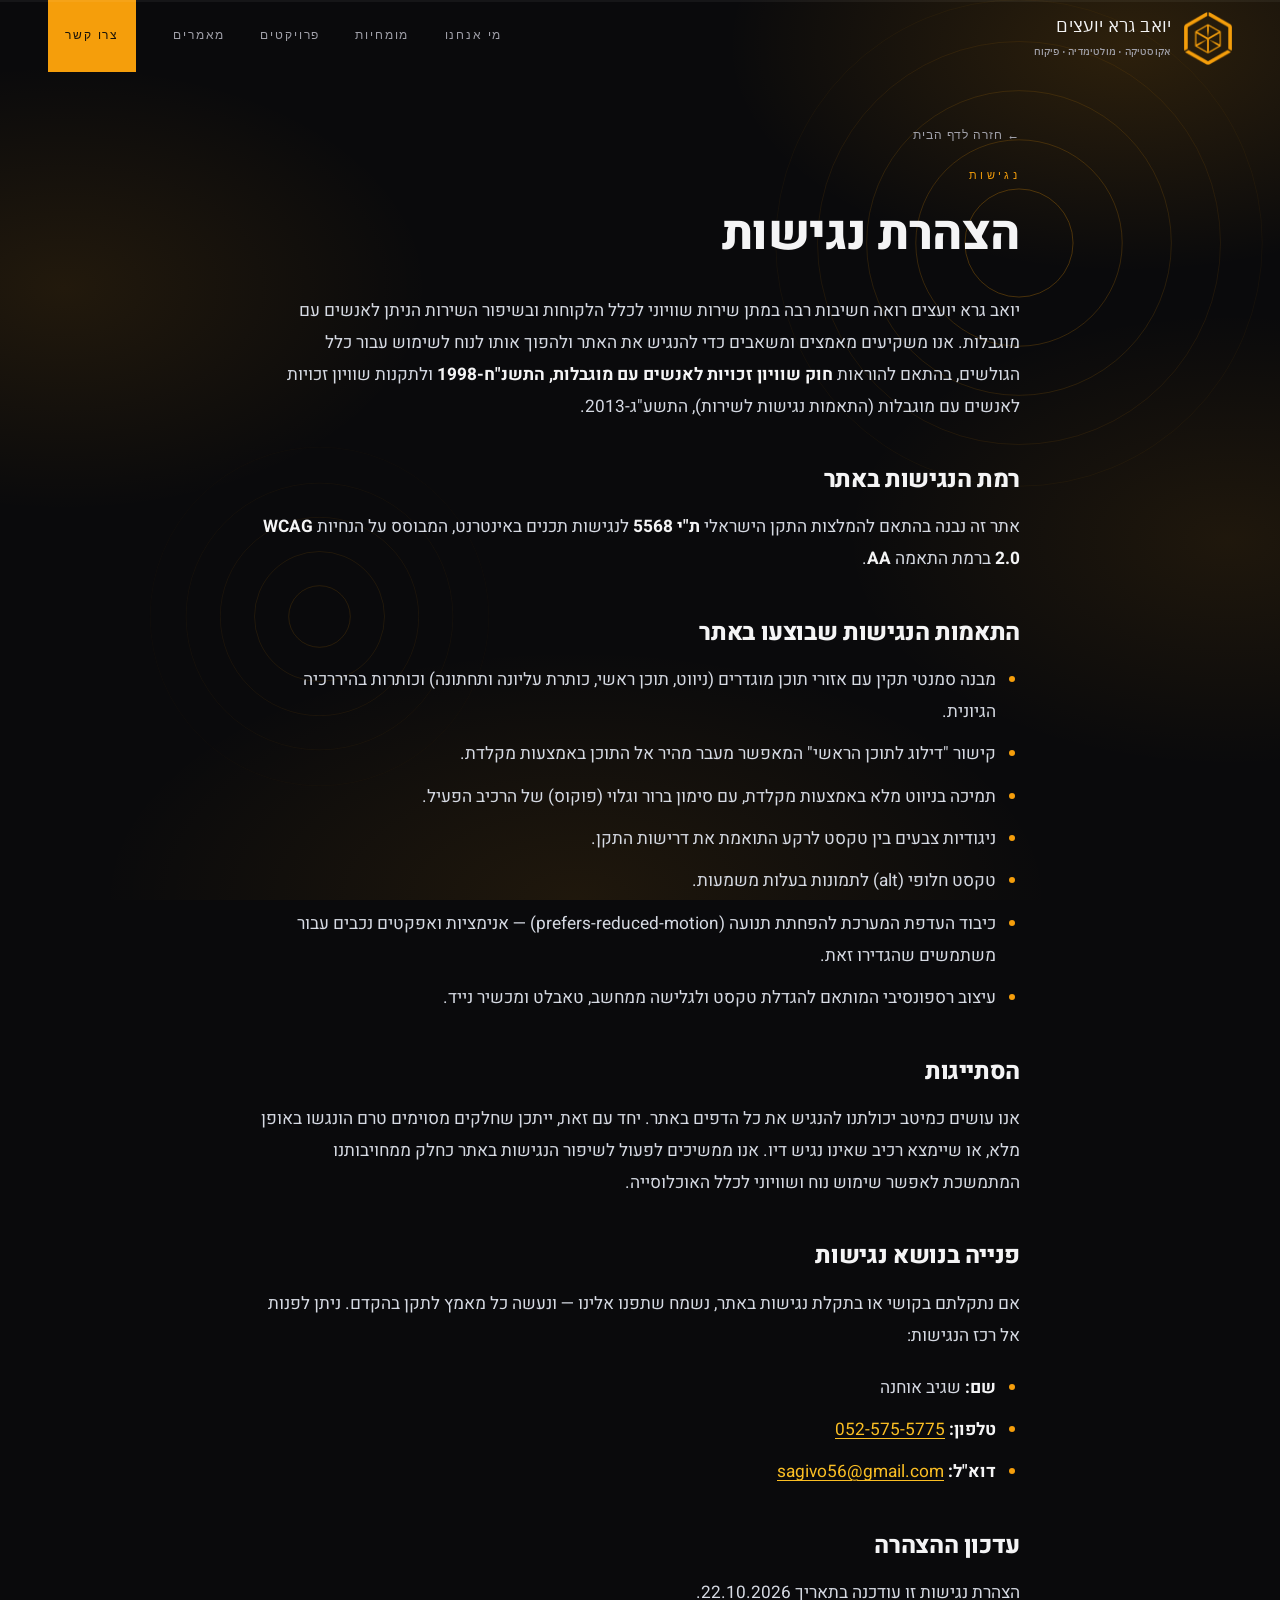
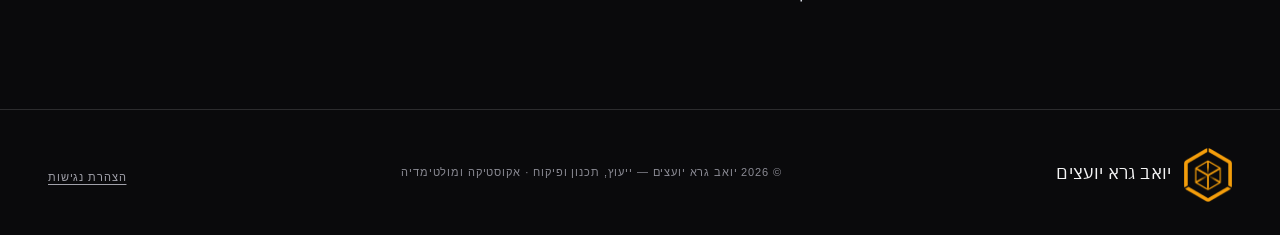
==== accessibility/index.html @ 42e179ba "Preview: accessibility statement page + brand site title Co-Authored-By: Claude Opus 4.8 <noreply@an" ====
<!doctype html>
<html lang="en-US" dir="rtl">
<head>
<meta name="robots" content="noindex,nofollow">
<meta charset="UTF-8">
<meta name="viewport" content="width=device-width, initial-scale=1">
<title>הצהרת נגישות &#8211; יואב גרא יועצים</title>
<meta name='robots' content='max-image-preview:large' />
<link rel='dns-prefetch' href='//fonts.googleapis.com' />
<link rel="alternate" title="oEmbed (JSON)" type="application/json+oembed" href="../wp-json/oembed/1.0/embed/index.html" />
<link rel="alternate" title="oEmbed (XML)" type="text/xml+oembed" href="../wp-json/oembed/1.0/embed/index.html#038;format=xml" />
<style id="wp-img-auto-sizes-contain-inline-css">
img:is([sizes=auto i],[sizes^="auto," i]){contain-intrinsic-size:3000px 1500px}
/*# sourceURL=wp-img-auto-sizes-contain-inline-css */
</style>
<style id="wp-emoji-styles-inline-css">

	img.wp-smiley, img.emoji {
		display: inline !important;
		border: none !important;
		box-shadow: none !important;
		height: 1em !important;
		width: 1em !important;
		margin: 0 0.07em !important;
		vertical-align: -0.1em !important;
		background: none !important;
		padding: 0 !important;
	}
/*# sourceURL=wp-emoji-styles-inline-css */
</style>
<style id="wp-block-library-inline-css">
:root{--wp-block-synced-color:#7a00df;--wp-block-synced-color--rgb:122,0,223;--wp-bound-block-color:var(--wp-block-synced-color);--wp-editor-canvas-background:#ddd;--wp-admin-theme-color:#007cba;--wp-admin-theme-color--rgb:0,124,186;--wp-admin-theme-color-darker-10:#006ba1;--wp-admin-theme-color-darker-10--rgb:0,107,160.5;--wp-admin-theme-color-darker-20:#005a87;--wp-admin-theme-color-darker-20--rgb:0,90,135;--wp-admin-border-width-focus:2px}@media (min-resolution:192dpi){:root{--wp-admin-border-width-focus:1.5px}}.wp-element-button{cursor:pointer}:root .has-very-light-gray-background-color{background-color:#eee}:root .has-very-dark-gray-background-color{background-color:#313131}:root .has-very-light-gray-color{color:#eee}:root .has-very-dark-gray-color{color:#313131}:root .has-vivid-green-cyan-to-vivid-cyan-blue-gradient-background{background:linear-gradient(135deg,#00d084,#0693e3)}:root .has-purple-crush-gradient-background{background:linear-gradient(135deg,#34e2e4,#4721fb 50%,#ab1dfe)}:root .has-hazy-dawn-gradient-background{background:linear-gradient(135deg,#faaca8,#dad0ec)}:root .has-subdued-olive-gradient-background{background:linear-gradient(135deg,#fafae1,#67a671)}:root .has-atomic-cream-gradient-background{background:linear-gradient(135deg,#fdd79a,#004a59)}:root .has-nightshade-gradient-background{background:linear-gradient(135deg,#330968,#31cdcf)}:root .has-midnight-gradient-background{background:linear-gradient(135deg,#020381,#2874fc)}:root{--wp--preset--font-size--normal:16px;--wp--preset--font-size--huge:42px}.has-regular-font-size{font-size:1em}.has-larger-font-size{font-size:2.625em}.has-normal-font-size{font-size:var(--wp--preset--font-size--normal)}.has-huge-font-size{font-size:var(--wp--preset--font-size--huge)}:root .has-text-align-center{text-align:center}:root .has-text-align-left{text-align:left}:root .has-text-align-right{text-align:right}.has-fit-text{white-space:nowrap!important}#end-resizable-editor-section{display:none}.aligncenter{clear:both}.items-justified-left{justify-content:flex-start}.items-justified-center{justify-content:center}.items-justified-right{justify-content:flex-end}.items-justified-space-between{justify-content:space-between}.screen-reader-text{word-wrap:normal!important;border:0;clip-path:inset(50%);height:1px;margin:-1px;overflow:hidden;padding:0;position:absolute;width:1px;word-break:normal!important}.screen-reader-text:focus{background-color:#ddd;clip-path:none;color:#444;display:block;font-size:1em;height:auto;left:5px;line-height:normal;padding:15px 23px 14px;text-decoration:none;top:5px;width:auto;z-index:100000}html :where(.has-border-color){border-style:solid}html :where([style^=border-color],[style*=";border-color"],[style*="; border-color"]){border-style:solid}html :where([style^=border-top-color],[style*=";border-top-color"],[style*="; border-top-color"]){border-top-style:solid}html :where([style^=border-right-color],[style*=";border-right-color"],[style*="; border-right-color"]){border-right-style:solid}html :where([style^=border-bottom-color],[style*=";border-bottom-color"],[style*="; border-bottom-color"]){border-bottom-style:solid}html :where([style^=border-left-color],[style*=";border-left-color"],[style*="; border-left-color"]){border-left-style:solid}html :where([style^=border-width],[style*=";border-width"],[style*="; border-width"]){border-style:solid}html :where([style^=border-top-width],[style*=";border-top-width"],[style*="; border-top-width"]){border-top-style:solid}html :where([style^=border-right-width],[style*=";border-right-width"],[style*="; border-right-width"]){border-right-style:solid}html :where([style^=border-bottom-width],[style*=";border-bottom-width"],[style*="; border-bottom-width"]){border-bottom-style:solid}html :where([style^=border-left-width],[style*=";border-left-width"],[style*="; border-left-width"]){border-left-style:solid}html :where(img[class*=wp-image-]){height:auto;max-width:100%}:where(figure){margin:0 0 1em}html :where(.is-position-sticky){--wp-admin--admin-bar--position-offset:var(--wp-admin--admin-bar--height,0px)}@media screen and (max-width:600px){html :where(.is-position-sticky){--wp-admin--admin-bar--position-offset:0px}}

/*# sourceURL=/wp-includes/css/dist/block-library/common.min.css */
</style>
<style id="classic-theme-styles-inline-css">
/*! This file is auto-generated */
.wp-block-button__link{color:#fff;background-color:#32373c;border-radius:9999px;box-shadow:none;text-decoration:none;padding:calc(.667em + 2px) calc(1.333em + 2px);font-size:1.125em}.wp-block-file__button{background:#32373c;color:#fff;text-decoration:none}
/*# sourceURL=/wp-includes/css/classic-themes.min.css */
</style>

<style id="global-styles-inline-css">
:root{--wp--preset--aspect-ratio--square: 1;--wp--preset--aspect-ratio--4-3: 4/3;--wp--preset--aspect-ratio--3-4: 3/4;--wp--preset--aspect-ratio--3-2: 3/2;--wp--preset--aspect-ratio--2-3: 2/3;--wp--preset--aspect-ratio--16-9: 16/9;--wp--preset--aspect-ratio--9-16: 9/16;--wp--preset--color--black: #000000;--wp--preset--color--cyan-bluish-gray: #abb8c3;--wp--preset--color--white: #ffffff;--wp--preset--color--pale-pink: #f78da7;--wp--preset--color--vivid-red: #cf2e2e;--wp--preset--color--luminous-vivid-orange: #ff6900;--wp--preset--color--luminous-vivid-amber: #fcb900;--wp--preset--color--light-green-cyan: #7bdcb5;--wp--preset--color--vivid-green-cyan: #00d084;--wp--preset--color--pale-cyan-blue: #8ed1fc;--wp--preset--color--vivid-cyan-blue: #0693e3;--wp--preset--color--vivid-purple: #9b51e0;--wp--preset--gradient--vivid-cyan-blue-to-vivid-purple: linear-gradient(135deg,rgb(6,147,227) 0%,rgb(155,81,224) 100%);--wp--preset--gradient--light-green-cyan-to-vivid-green-cyan: linear-gradient(135deg,rgb(122,220,180) 0%,rgb(0,208,130) 100%);--wp--preset--gradient--luminous-vivid-amber-to-luminous-vivid-orange: linear-gradient(135deg,rgb(252,185,0) 0%,rgb(255,105,0) 100%);--wp--preset--gradient--luminous-vivid-orange-to-vivid-red: linear-gradient(135deg,rgb(255,105,0) 0%,rgb(207,46,46) 100%);--wp--preset--gradient--very-light-gray-to-cyan-bluish-gray: linear-gradient(135deg,rgb(238,238,238) 0%,rgb(169,184,195) 100%);--wp--preset--gradient--cool-to-warm-spectrum: linear-gradient(135deg,rgb(74,234,220) 0%,rgb(151,120,209) 20%,rgb(207,42,186) 40%,rgb(238,44,130) 60%,rgb(251,105,98) 80%,rgb(254,248,76) 100%);--wp--preset--gradient--blush-light-purple: linear-gradient(135deg,rgb(255,206,236) 0%,rgb(152,150,240) 100%);--wp--preset--gradient--blush-bordeaux: linear-gradient(135deg,rgb(254,205,165) 0%,rgb(254,45,45) 50%,rgb(107,0,62) 100%);--wp--preset--gradient--luminous-dusk: linear-gradient(135deg,rgb(255,203,112) 0%,rgb(199,81,192) 50%,rgb(65,88,208) 100%);--wp--preset--gradient--pale-ocean: linear-gradient(135deg,rgb(255,245,203) 0%,rgb(182,227,212) 50%,rgb(51,167,181) 100%);--wp--preset--gradient--electric-grass: linear-gradient(135deg,rgb(202,248,128) 0%,rgb(113,206,126) 100%);--wp--preset--gradient--midnight: linear-gradient(135deg,rgb(2,3,129) 0%,rgb(40,116,252) 100%);--wp--preset--font-size--small: 13px;--wp--preset--font-size--medium: 20px;--wp--preset--font-size--large: 36px;--wp--preset--font-size--x-large: 42px;--wp--preset--spacing--20: 0.44rem;--wp--preset--spacing--30: 0.67rem;--wp--preset--spacing--40: 1rem;--wp--preset--spacing--50: 1.5rem;--wp--preset--spacing--60: 2.25rem;--wp--preset--spacing--70: 3.38rem;--wp--preset--spacing--80: 5.06rem;--wp--preset--shadow--natural: 6px 6px 9px rgba(0, 0, 0, 0.2);--wp--preset--shadow--deep: 12px 12px 50px rgba(0, 0, 0, 0.4);--wp--preset--shadow--sharp: 6px 6px 0px rgba(0, 0, 0, 0.2);--wp--preset--shadow--outlined: 6px 6px 0px -3px rgb(255, 255, 255), 6px 6px rgb(0, 0, 0);--wp--preset--shadow--crisp: 6px 6px 0px rgb(0, 0, 0);}.wp-block-button{--wp--preset--dimension--25: 25%;--wp--preset--dimension--50: 50%;--wp--preset--dimension--75: 75%;--wp--preset--dimension--100: 100%;}:where(body) { margin: 0; }:where(.is-layout-flex){gap: 0.5em;}:where(.is-layout-grid){gap: 0.5em;}body .is-layout-flex{display: flex;}.is-layout-flex{flex-wrap: wrap;align-items: center;}.is-layout-flex > :is(*, div){margin: 0;}body .is-layout-grid{display: grid;}.is-layout-grid > :is(*, div){margin: 0;}body{padding-top: 0px;padding-right: 0px;padding-bottom: 0px;padding-left: 0px;}:root :where(.wp-element-button, .wp-block-button__link){background-color: #32373c;border-width: 0;color: #fff;font-family: inherit;font-size: inherit;font-style: inherit;font-weight: inherit;letter-spacing: inherit;line-height: inherit;padding-top: calc(0.667em + 2px);padding-right: calc(1.333em + 2px);padding-bottom: calc(0.667em + 2px);padding-left: calc(1.333em + 2px);text-decoration: none;text-transform: inherit;}.has-black-color{color: var(--wp--preset--color--black) !important;}.has-cyan-bluish-gray-color{color: var(--wp--preset--color--cyan-bluish-gray) !important;}.has-white-color{color: var(--wp--preset--color--white) !important;}.has-pale-pink-color{color: var(--wp--preset--color--pale-pink) !important;}.has-vivid-red-color{color: var(--wp--preset--color--vivid-red) !important;}.has-luminous-vivid-orange-color{color: var(--wp--preset--color--luminous-vivid-orange) !important;}.has-luminous-vivid-amber-color{color: var(--wp--preset--color--luminous-vivid-amber) !important;}.has-light-green-cyan-color{color: var(--wp--preset--color--light-green-cyan) !important;}.has-vivid-green-cyan-color{color: var(--wp--preset--color--vivid-green-cyan) !important;}.has-pale-cyan-blue-color{color: var(--wp--preset--color--pale-cyan-blue) !important;}.has-vivid-cyan-blue-color{color: var(--wp--preset--color--vivid-cyan-blue) !important;}.has-vivid-purple-color{color: var(--wp--preset--color--vivid-purple) !important;}.has-black-background-color{background-color: var(--wp--preset--color--black) !important;}.has-cyan-bluish-gray-background-color{background-color: var(--wp--preset--color--cyan-bluish-gray) !important;}.has-white-background-color{background-color: var(--wp--preset--color--white) !important;}.has-pale-pink-background-color{background-color: var(--wp--preset--color--pale-pink) !important;}.has-vivid-red-background-color{background-color: var(--wp--preset--color--vivid-red) !important;}.has-luminous-vivid-orange-background-color{background-color: var(--wp--preset--color--luminous-vivid-orange) !important;}.has-luminous-vivid-amber-background-color{background-color: var(--wp--preset--color--luminous-vivid-amber) !important;}.has-light-green-cyan-background-color{background-color: var(--wp--preset--color--light-green-cyan) !important;}.has-vivid-green-cyan-background-color{background-color: var(--wp--preset--color--vivid-green-cyan) !important;}.has-pale-cyan-blue-background-color{background-color: var(--wp--preset--color--pale-cyan-blue) !important;}.has-vivid-cyan-blue-background-color{background-color: var(--wp--preset--color--vivid-cyan-blue) !important;}.has-vivid-purple-background-color{background-color: var(--wp--preset--color--vivid-purple) !important;}.has-black-border-color{border-color: var(--wp--preset--color--black) !important;}.has-cyan-bluish-gray-border-color{border-color: var(--wp--preset--color--cyan-bluish-gray) !important;}.has-white-border-color{border-color: var(--wp--preset--color--white) !important;}.has-pale-pink-border-color{border-color: var(--wp--preset--color--pale-pink) !important;}.has-vivid-red-border-color{border-color: var(--wp--preset--color--vivid-red) !important;}.has-luminous-vivid-orange-border-color{border-color: var(--wp--preset--color--luminous-vivid-orange) !important;}.has-luminous-vivid-amber-border-color{border-color: var(--wp--preset--color--luminous-vivid-amber) !important;}.has-light-green-cyan-border-color{border-color: var(--wp--preset--color--light-green-cyan) !important;}.has-vivid-green-cyan-border-color{border-color: var(--wp--preset--color--vivid-green-cyan) !important;}.has-pale-cyan-blue-border-color{border-color: var(--wp--preset--color--pale-cyan-blue) !important;}.has-vivid-cyan-blue-border-color{border-color: var(--wp--preset--color--vivid-cyan-blue) !important;}.has-vivid-purple-border-color{border-color: var(--wp--preset--color--vivid-purple) !important;}.has-vivid-cyan-blue-to-vivid-purple-gradient-background{background: var(--wp--preset--gradient--vivid-cyan-blue-to-vivid-purple) !important;}.has-light-green-cyan-to-vivid-green-cyan-gradient-background{background: var(--wp--preset--gradient--light-green-cyan-to-vivid-green-cyan) !important;}.has-luminous-vivid-amber-to-luminous-vivid-orange-gradient-background{background: var(--wp--preset--gradient--luminous-vivid-amber-to-luminous-vivid-orange) !important;}.has-luminous-vivid-orange-to-vivid-red-gradient-background{background: var(--wp--preset--gradient--luminous-vivid-orange-to-vivid-red) !important;}.has-very-light-gray-to-cyan-bluish-gray-gradient-background{background: var(--wp--preset--gradient--very-light-gray-to-cyan-bluish-gray) !important;}.has-cool-to-warm-spectrum-gradient-background{background: var(--wp--preset--gradient--cool-to-warm-spectrum) !important;}.has-blush-light-purple-gradient-background{background: var(--wp--preset--gradient--blush-light-purple) !important;}.has-blush-bordeaux-gradient-background{background: var(--wp--preset--gradient--blush-bordeaux) !important;}.has-luminous-dusk-gradient-background{background: var(--wp--preset--gradient--luminous-dusk) !important;}.has-pale-ocean-gradient-background{background: var(--wp--preset--gradient--pale-ocean) !important;}.has-electric-grass-gradient-background{background: var(--wp--preset--gradient--electric-grass) !important;}.has-midnight-gradient-background{background: var(--wp--preset--gradient--midnight) !important;}.has-small-font-size{font-size: var(--wp--preset--font-size--small) !important;}.has-medium-font-size{font-size: var(--wp--preset--font-size--medium) !important;}.has-large-font-size{font-size: var(--wp--preset--font-size--large) !important;}.has-x-large-font-size{font-size: var(--wp--preset--font-size--x-large) !important;}
/*# sourceURL=global-styles-inline-css */
</style>

<link rel='stylesheet' id='gera-fonts-css' href='https://fonts.googleapis.com/css2?family=Arimo:wght@400;500;600;700&#038;family=Heebo:wght@300;400;500;600;700;800;900&#038;family=IBM+Plex+Sans+Hebrew:wght@300;400;500;600;700&#038;display=swap' media='all' />
<link rel='stylesheet' id='gera-style-css' href='../wp-content/themes/gera/style.css' media='all' />
<link rel="https://api.w.org/" href="../wp-json/index.html" /><link rel="alternate" title="JSON" type="application/json" href="../wp-json/wp/v2/pages/15/index.html" /><link rel="EditURI" type="application/rsd+xml" title="RSD" href="../xmlrpc.php" />
<meta name="generator" content="WordPress 7.1.3" />
<link rel="canonical" href="index.html" />
<link rel='shortlink' href='../index.html' />
<!-- Google tag (gtag.js) -->
<script async src="https://www.googletagmanager.com/gtag/js?id=G-CVFRKNZSG5"></script>
<script>
  window.dataLayer = window.dataLayer || [];
  function gtag(){dataLayer.push(arguments);}
  gtag('js', new Date());
  gtag('config', 'G-CVFRKNZSG5');
</script>
	<script>document.documentElement.classList.add('js');</script>
</head>
<body class="wp-singular page-template-default page page-id-15 wp-theme-gera">

<a class="skip-link" href="#main">דלג לתוכן הראשי</a>

<div class="bg-fx" aria-hidden="true">
  <svg class="fx fx-a" viewBox="0 0 200 200" fill="none" stroke="currentColor" stroke-width="1.4">
    <circle cx="100" cy="100" r="22"/><circle cx="100" cy="100" r="42"/><circle cx="100" cy="100" r="62"/><circle cx="100" cy="100" r="82"/><circle cx="100" cy="100" r="99"/>
  </svg>
  <svg class="fx fx-b" viewBox="0 0 200 200" fill="none" stroke="currentColor" stroke-width="1.4">
    <circle cx="100" cy="100" r="18"/><circle cx="100" cy="100" r="38"/><circle cx="100" cy="100" r="58"/><circle cx="100" cy="100" r="78"/><circle cx="100" cy="100" r="99"/>
  </svg>
</div>

<div class="progress" aria-hidden="true"><span id="progressFill"></span></div>

<header class="site-header" id="siteHeader">
  <div class="wrap">
    <a class="brand" href="../index.html" aria-label="יואב גרא יועצים">
      <span class="mark"><img src="../wp-content/themes/gera/assets/logo.png" alt="יואב גרא יועצים"></span>
      <span>יואב גרא יועצים<small>אקוסטיקה · מולטימדיה · פיקוח</small></span>
    </a>
    <nav class="nav">
      <a href="../index.html#about">מי אנחנו</a>
      <a href="../index.html#expertise">מומחיות</a>
      <a href="../index.html#projects">פרויקטים</a>
      <a href="../index.html#blog">מאמרים</a>
      <a class="cta" href="../index.html#contact">צרו קשר</a>
    </nav>
  </div>
</header>
<main class="page-inner single" id="main" tabindex="-1">
  <div class="wrap">
    <article class="article">
      <a class="back-link" href="../index.html">← חזרה לדף הבית</a>
      <span class="eyebrow">נגישות</span>
      <h1 class="article-title">הצהרת נגישות</h1>
      <div class="article-body">

        <p>יואב גרא יועצים רואה חשיבות רבה במתן שירות שוויוני לכלל הלקוחות ובשיפור השירות הניתן לאנשים עם מוגבלות. אנו משקיעים מאמצים ומשאבים כדי להנגיש את האתר ולהפוך אותו לנוח לשימוש עבור כלל הגולשים, בהתאם להוראות <strong>חוק שוויון זכויות לאנשים עם מוגבלות, התשנ"ח-1998</strong> ולתקנות שוויון זכויות לאנשים עם מוגבלות (התאמות נגישות לשירות), התשע"ג-2013.</p>

        <h2>רמת הנגישות באתר</h2>
        <p>אתר זה נבנה בהתאם להמלצות התקן הישראלי <strong>ת"י 5568</strong> לנגישות תכנים באינטרנט, המבוסס על הנחיות <strong>WCAG 2.0</strong> ברמת התאמה <strong>AA</strong>.</p>

        <h2>התאמות הנגישות שבוצעו באתר</h2>
        <ul>
          <li>מבנה סמנטי תקין עם אזורי תוכן מוגדרים (ניווט, תוכן ראשי, כותרת עליונה ותחתונה) וכותרות בהיררכיה הגיונית.</li>
          <li>קישור "דילוג לתוכן הראשי" המאפשר מעבר מהיר אל התוכן באמצעות מקלדת.</li>
          <li>תמיכה בניווט מלא באמצעות מקלדת, עם סימון ברור וגלוי (פוקוס) של הרכיב הפעיל.</li>
          <li>ניגודיות צבעים בין טקסט לרקע התואמת את דרישות התקן.</li>
          <li>טקסט חלופי (alt) לתמונות בעלות משמעות.</li>
          <li>כיבוד העדפת המערכת להפחתת תנועה (prefers-reduced-motion) — אנימציות ואפקטים נכבים עבור משתמשים שהגדירו זאת.</li>
          <li>עיצוב רספונסיבי המותאם להגדלת טקסט ולגלישה ממחשב, טאבלט ומכשיר נייד.</li>
        </ul>

        <h2>הסתייגות</h2>
        <p>אנו עושים כמיטב יכולתנו להנגיש את כל הדפים באתר. יחד עם זאת, ייתכן שחלקים מסוימים טרם הונגשו באופן מלא, או שיימצא רכיב שאינו נגיש דיו. אנו ממשיכים לפעול לשיפור הנגישות באתר כחלק ממחויבותנו המתמשכת לאפשר שימוש נוח ושוויוני לכלל האוכלוסייה.</p>

        <h2>פנייה בנושא נגישות</h2>
        <p>אם נתקלתם בקושי או בתקלת נגישות באתר, נשמח שתפנו אלינו — ונעשה כל מאמץ לתקן בהקדם. ניתן לפנות אל רכז הנגישות:</p>
        <ul>
          <li><strong>שם:</strong> שגיב אוחנה</li>
          <li><strong>טלפון:</strong> <a href="tel:0525755775" dir="ltr">052-575-5775</a></li>
          <li><strong>דוא"ל:</strong> <a href="mailto:sagivo56@gmail.com" dir="ltr">sagivo56@gmail.com</a></li>
        </ul>

        <h2>עדכון ההצהרה</h2>
        <p>הצהרת נגישות זו עודכנה בתאריך 22.10.2026.</p>

      </div>
    </article>
  </div>
</main>
<footer class="site-footer">
  <div class="wrap">
    <a class="brand" href="../index.html">
      <span class="mark"><img src="../wp-content/themes/gera/assets/logo.png" alt=""></span>
      <span>יואב גרא יועצים</span>
    </a>
    <small>© 2026 יואב גרא יועצים — ייעוץ, תכנון ופיקוח · אקוסטיקה ומולטימדיה</small>
    <nav class="footer-legal" aria-label="נגישות ומידע משפטי">
      <a href="index.html">הצהרת נגישות</a>
    </nav>
  </div>
</footer>

<script>
  (function(){
    var h=document.getElementById('siteHeader');
    var p=document.getElementById('progressFill');
    function onScroll(){
      var d=document.documentElement, max=(d.scrollHeight-d.clientHeight)||1;
      var sp=Math.min(1,Math.max(0,d.scrollTop/max));
      d.style.setProperty('--sp', sp.toFixed(4));
      if(h){ h.classList.toggle('solid', window.scrollY>20); }
      if(p){ p.style.transform='scaleX('+sp+')'; }
    }
    var lastY=-1;
    function loop(){
      var y=document.documentElement.scrollTop||window.scrollY||0;
      if(y!==lastY){ lastY=y; onScroll(); }
      requestAnimationFrame(loop);
    }
    requestAnimationFrame(loop);
    window.addEventListener('resize', onScroll, {passive:true});
    onScroll();
  })();
</script>

<script>
  (function(){
    if (!('IntersectionObserver' in window)) return;
    if (window.matchMedia && window.matchMedia('(prefers-reduced-motion: reduce)').matches) return;
    var sel = '.sec-head, .svc, .tiles .tile, .mosaic .proj, .blog-grid .bcard, .bio, .faq-item, .strip .cell, .mani .l, .mani .r, .article-cta, .related';
    var io = new IntersectionObserver(function(entries){
      entries.forEach(function(e){
        if (e.isIntersecting){ e.target.classList.add('reveal-in'); io.unobserve(e.target); }
      });
    }, { rootMargin: '0px 0px -8% 0px', threshold: 0.08 });
    document.querySelectorAll(sel).forEach(function(el){
      var sibs = Array.prototype.filter.call(el.parentNode.children, function(c){ return c.matches && c.matches(sel); });
      var i = sibs.indexOf(el);
      if (i > 0) el.style.transitionDelay = Math.min(i, 6) * 0.06 + 's';
      io.observe(el);
    });
  })();
</script>

<script>
  (function(){
    if (window.matchMedia && window.matchMedia('(prefers-reduced-motion: reduce)').matches) return;
    var cards = document.querySelectorAll('.mosaic .proj, .team-photo');
    cards.forEach(function(c){
      var h = document.createElement('span'); h.className = 'proj-halo'; c.appendChild(h);
      c.addEventListener('pointermove', function(e){
        var r = c.getBoundingClientRect();
        c.style.setProperty('--mx', ((e.clientX - r.left) / r.width * 100).toFixed(1) + '%');
        c.style.setProperty('--my', ((e.clientY - r.top) / r.height * 100).toFixed(1) + '%');
      }, {passive:true});
    });
  })();
</script>

<script type="speculationrules">
{"prefetch":[{"source":"document","where":{"and":[{"href_matches":"/*"},{"not":{"href_matches":["/wp-*.php","/wp-admin/*","/wp-content/uploads/*","/wp-content/*","/wp-content/plugins/*","/wp-content/themes/gera/*","/*\\?(.+)"]}},{"not":{"selector_matches":"a[rel~=\"nofollow\"]"}},{"not":{"selector_matches":".no-prefetch, .no-prefetch a"}}]},"eagerness":"conservative"}]}
</script>
<script id="wp-emoji-settings" type="application/json">
{"baseUrl":"https://s.w.org/images/core/emoji/17.0.2/72x72/","ext":".png","svgUrl":"https://s.w.org/images/core/emoji/17.0.2/svg/","svgExt":".svg","source":{"concatemoji":"http://my-site.local/wp-includes/js/wp-emoji-release.min.js?ver=7.1.3"}}
</script>
<script type="module">
/*! This file is auto-generated */
var e="script#wp-emoji-settings",t=document.querySelector(e);if(!(t instanceof HTMLScriptElement))throw new Error("Element missing: "+e);const r=JSON.parse(t.text),s=(window._wpemojiSettings=r,"wpEmojiSettingsSupports"),o=["flag","emoji"];function i(e){try{var t={supportTests:e,timestamp:(new Date).valueOf()};sessionStorage.setItem(s,JSON.stringify(t))}catch(e){}}function c(e,t,n){e.clearRect(0,0,e.canvas.width,e.canvas.height),e.fillText(t,0,0);t=new Uint32Array(e.getImageData(0,0,e.canvas.width,e.canvas.height).data);e.clearRect(0,0,e.canvas.width,e.canvas.height),e.fillText(n,0,0);const r=new Uint32Array(e.getImageData(0,0,e.canvas.width,e.canvas.height).data);return t.every((e,t)=>e===r[t])}function p(e,t){e.clearRect(0,0,e.canvas.width,e.canvas.height),e.fillText(t,0,0);var n=e.getImageData(16,16,1,1);for(let e=0;e<n.data.length;e++)if(0!==n.data[e])return!1;return!0}function u(e,t,n,r){switch(t){case"flag":return n(e,"\ud83c\udff3\ufe0f\u200d\u26a7\ufe0f","\ud83c\udff3\ufe0f\u200b\u26a7\ufe0f")?!1:!n(e,"\ud83c\udde8\ud83c\uddf6","\ud83c\udde8\u200b\ud83c\uddf6")&&!n(e,"\ud83c\udff4\udb40\udc67\udb40\udc62\udb40\udc65\udb40\udc6e\udb40\udc67\udb40\udc7f","\ud83c\udff4\u200b\udb40\udc67\u200b\udb40\udc62\u200b\udb40\udc65\u200b\udb40\udc6e\u200b\udb40\udc67\u200b\udb40\udc7f");case"emoji":return!r(e,"\ud83e\u1fac8")}return!1}function f(e,t,n,r){let a;const s=(a="undefined"!=typeof WorkerGlobalScope&&self instanceof WorkerGlobalScope?new OffscreenCanvas(300,150):document.createElement("canvas")).getContext("2d",{willReadFrequently:!0}),o=(s.textBaseline="top",s.font="600 32px Arial",{});return e.forEach(e=>{o[e]=t(s,e,n,r)}),o}function a(e){var t=document.createElement("script");t.src=e,t.defer=!0,document.head.appendChild(t)}r.supports={everything:!0,everythingExceptFlag:!0},new Promise(t=>{let n=function(){try{var e=JSON.parse(sessionStorage.getItem(s));if("object"==typeof e&&"number"==typeof e.timestamp&&(new Date).valueOf()<e.timestamp+604800&&"object"==typeof e.supportTests)return e.supportTests}catch(e){}return null}();if(!n){if("undefined"!=typeof Worker&&"undefined"!=typeof OffscreenCanvas&&"undefined"!=typeof URL&&URL.createObjectURL&&"undefined"!=typeof Blob)try{var e="postMessage("+f.toString()+"("+[JSON.stringify(o),u.toString(),c.toString(),p.toString()].join(",")+"));",r=new Blob([e],{type:"text/javascript"});const a=new Worker(URL.createObjectURL(r),{name:"wpTestEmojiSupports"});return void(a.onmessage=e=>{i(n=e.data),a.terminate(),t(n)})}catch(e){}i(n=f(o,u,c,p))}t(n)}).then(e=>{for(const n in e)r.supports[n]=e[n],r.supports.everything=r.supports.everything&&r.supports[n],"flag"!==n&&(r.supports.everythingExceptFlag=r.supports.everythingExceptFlag&&r.supports[n]);var t;r.supports.everythingExceptFlag=r.supports.everythingExceptFlag&&!r.supports.flag,r.supports.everything||((t=r.source||{}).concatemoji?a(t.concatemoji):t.wpemoji&&t.twemoji&&(a(t.twemoji),a(t.wpemoji)))});
//# sourceURL=http://my-site.local/wp-includes/js/wp-emoji-loader.min.js
</script>
</body>
</html>
---- wp-content/themes/gera/style.css ----
/*
Theme Name: Gera
Theme URI: https://www.gerateam.com
Author: Yoav Gera Consultants
Description: אתר עמוד-יחיד ליואב גרא יועצים — אקוסטיקה ומולטימדיה. עיצוב כהה, פינות מרובעות, גריד צמוד ללא רווחים, בהשראת L-Acoustics.
Version: 1.0
Text Domain: gera
*/

:root{
  --bg:#0a0a0c; --bg-2:#101014; --panel:#141418;
  --fg:#f4f4f5; --muted:#a1a1aa; --faint:#8b8b94;
  --line:rgba(255,255,255,.14); --line-2:rgba(255,255,255,.30);
  --amber:#f59e0b; --amber-lo:#fbbf24; --ink:#17120a;
  --display:"IBM Plex Sans Hebrew","Heebo",system-ui,sans-serif;
  --head:"Heebo",system-ui,sans-serif;
  --body:"Heebo",system-ui,sans-serif;
  --mono:"Arimo",system-ui,sans-serif;
  --square:"IBM Plex Sans Hebrew","Heebo",system-ui,sans-serif;
  --amber-glow:rgba(245,158,11,.5);
  --nav:72px; --maxw:1340px;
}

/* square everywhere — no rounded corners, ever */
*{box-sizing:border-box;border-radius:0 !important}
html{scroll-behavior:smooth}
body{margin:0;color:var(--fg);font-family:var(--body);font-size:17px;line-height:1.6;-webkit-font-smoothing:antialiased;overflow-x:hidden;
  background:
    radial-gradient(52% 42% at 88% 5%, rgba(245,158,11,.15), transparent 60%),
    radial-gradient(46% 40% at 5% 32%, rgba(245,158,11,.10), transparent 62%),
    radial-gradient(50% 42% at 96% 60%, rgba(245,158,11,.09), transparent 60%),
    radial-gradient(60% 45% at 45% 100%, rgba(245,158,11,.09), transparent 62%),
    var(--bg);
  background-attachment:fixed}
img{display:block;max-width:100%}
a{color:inherit;text-decoration:none}
/* accessibility: visible keyboard focus + skip link */
:focus-visible{outline:3px solid var(--amber-lo);outline-offset:2px}
#main:focus{outline:none}
.skip-link{position:fixed;top:0;inset-inline-start:0;z-index:2000;background:var(--amber);color:var(--ink);font-weight:700;padding:.75rem 1.25rem;transform:translateY(-130%);transition:transform .2s ease}
.skip-link:focus{transform:translateY(0)}
h1,h2,h3{margin:0;font-family:var(--head);font-weight:800;line-height:1.06;letter-spacing:-.015em}
p{margin:0}
.wrap{max-width:var(--maxw);margin-inline:auto;padding-inline:clamp(20px,4vw,48px)}
.eyebrow{font-family:var(--mono);font-size:.7rem;letter-spacing:.3em;text-transform:uppercase;color:var(--amber);display:block;margin:0 0 1.3rem}
.muted{color:var(--muted)}

/* buttons — square, mono label */
.btn{display:inline-flex;align-items:center;gap:.7em;font-family:var(--square);font-size:.84rem;letter-spacing:.09em;text-transform:uppercase;font-weight:400;padding:1.05em 1.9em;border:1px solid var(--line-2);cursor:pointer;transition:background .2s,color .2s,border-color .2s,box-shadow .25s}
.btn svg{width:14px;height:14px}
.btn-amber{background:var(--amber);border-color:var(--amber);color:var(--ink)}
.btn-amber:hover{background:var(--amber-lo);border-color:var(--amber-lo)}
.btn-ghost{background:transparent;color:var(--fg)}
.btn-ghost:hover{border-color:var(--amber);color:var(--amber)}

/* scroll progress line — delicate, fills on scroll (RTL: from the right) */
.progress{position:fixed;top:0;inset-inline:0;height:2px;z-index:70;background:rgba(255,255,255,.05)}
.progress span{display:block;height:100%;width:100%;transform:scaleX(0);transform-origin:right;background:linear-gradient(270deg,var(--amber-lo),var(--amber));box-shadow:0 0 10px var(--amber-glow);transition:transform .1s linear}

/* header */
.site-header{position:fixed;top:0;inset-inline:0;height:var(--nav);z-index:60;display:flex;align-items:center;border-bottom:1px solid transparent;transition:background .3s,border-color .3s}
.site-header.solid{background:rgba(10,10,12,.92);border-bottom-color:var(--line);-webkit-backdrop-filter:blur(10px);backdrop-filter:blur(10px)}
.site-header .wrap{display:flex;align-items:center;justify-content:space-between;width:100%}
.brand{display:flex;align-items:center;gap:.8rem;font-family:var(--square);font-weight:400;font-size:1.15rem;letter-spacing:.01em}
.brand .mark{width:48px;height:48px;flex:none;display:grid;place-items:center;background:transparent}
.brand .mark img{width:100%;height:100%;object-fit:contain;display:block}
.brand small{display:block;font-family:var(--display);font-size:.62rem;letter-spacing:.02em;color:var(--muted);font-weight:500;margin-top:3px;white-space:nowrap}
.nav{display:flex;align-items:center}
.nav a{font-family:var(--mono);font-size:.72rem;letter-spacing:.16em;text-transform:uppercase;color:var(--muted);padding:0 1.1rem;transition:color .2s}
.nav a:hover{color:var(--fg)}
.nav a:not(.cta){position:relative}
.nav a:not(.cta)::after{content:"";position:absolute;inset-inline:1.1rem;bottom:-2px;height:2px;background:var(--amber);transform:scaleX(0);transform-origin:right;transition:transform .38s cubic-bezier(.4,0,.2,1)}
.nav a:not(.cta):hover::after{transform:scaleX(1)}
.nav a.cta{background:var(--amber);color:var(--ink);padding:1.2em 1.5em;margin-inline-start:1.2rem;height:var(--nav);display:flex;align-items:center}

/* hero */
.hero{position:relative;min-height:100vh;display:flex;align-items:flex-end;overflow:hidden}
.hero .media{position:absolute;inset:0;z-index:0;background:#000}
.hero .media img,.hero .media video{width:100%;height:100%;object-fit:cover}
.hero .media::after{content:"";position:absolute;inset:0;background:linear-gradient(0deg,rgba(10,10,12,.96) 0%,rgba(10,10,12,.25) 50%,rgba(10,10,12,.55) 100%)}
.hero .media::before{content:"";position:absolute;inset:0;z-index:1;background:radial-gradient(55% 55% at 85% 20%,rgba(245,158,11,.18),transparent 60%)}
.hero .wrap{position:relative;z-index:2;padding-top:calc(var(--nav) + 3rem);padding-bottom:clamp(5rem,12vh,9rem)}
.hero h1{font-size:clamp(2.1rem,5vw,4.2rem);font-weight:900;max-width:20ch;letter-spacing:-.02em}
.hero h1 em{font-style:normal;color:var(--amber)}
.hero .sub{max-width:52ch;color:#d4d4d8;font-size:1.18rem;margin-top:1.7rem}
.hero .cta{display:flex;flex-wrap:wrap;margin-top:2.4rem}
.hero .cta .btn+.btn{margin-inline-start:-1px}

/* flush meta strip under hero */
.strip{display:grid;grid-template-columns:repeat(4,1fr);gap:1px;background:var(--line);border-block:1px solid var(--line)}
.strip .cell{background:var(--bg);padding:2rem clamp(20px,3vw,2.4rem)}
.strip .n{font-size:2.3rem;font-weight:900;line-height:1}
.strip .n b{color:var(--amber);font-weight:900}
.strip .l{font-family:var(--mono);font-size:.66rem;letter-spacing:.14em;text-transform:uppercase;color:var(--muted);margin-top:.7rem}

/* section shell */
.sec{padding-block:clamp(4.5rem,9vw,8rem)}
.sec-head{max-width:720px;margin-bottom:3.4rem}
.sec-head h2{font-size:clamp(2rem,4.8vw,3.3rem);font-weight:900}
.lead{color:var(--muted);font-size:1.12rem;margin-top:1rem}

/* manifesto */
.manifesto{border-bottom:1px solid var(--line)}
.mani{display:grid;grid-template-columns:1.3fr .9fr;gap:0}
.mani .l{padding-inline-end:clamp(1rem,4vw,4rem)}
.mani .big{font-family:var(--head);font-weight:900;font-size:clamp(1.9rem,4.2vw,3rem);line-height:1.1}
.mani .big em{font-style:normal;color:var(--amber)}
.mani p{color:var(--muted);margin-top:1.4rem}
.mani .r{border-inline-start:1px solid var(--line);padding-inline-start:clamp(1.5rem,3vw,3rem);display:flex;flex-direction:column;justify-content:center}
.mani .r .q{font-family:var(--mono);font-size:.72rem;letter-spacing:.16em;text-transform:uppercase;color:var(--amber);margin-bottom:1.2rem}
.mani .r ul{list-style:none;margin:0;padding:0;display:flex;flex-direction:column}
.mani .r li{padding:1rem .2rem;border-top:1px solid var(--line);font-weight:500;display:flex;align-items:center;gap:.8rem;transform-origin:right;transition:transform .3s cubic-bezier(.4,0,.2,1),background-color .3s ease,color .3s ease}
.mani .r li:first-child{border-top:0}
.mani .r li b{font-family:var(--mono);color:var(--amber);font-weight:500;font-size:.8rem;transition:color .3s ease}
.mani .r li:hover{transform:scale(1.03);background-color:rgba(245,158,11,.07);color:var(--amber-lo)}
.mani .r li:hover b{color:var(--amber-lo)}

/* tile rows (expertise / differentiators) — gapless hairline grid */
.tiles{display:grid;gap:1px;background:var(--line);border:1px solid var(--line)}
.tiles.four{grid-template-columns:repeat(4,1fr)}
.tiles.three{grid-template-columns:repeat(3,1fr)}
.tiles.two{grid-template-columns:repeat(2,1fr)}

/* services list (5 full service domains) */
.svc-list{border-top:1px solid var(--line)}
.svc{display:flex;gap:1.5rem;padding:1.9rem 0;border-bottom:1px solid var(--line);align-items:flex-start;transform-origin:right;transition:transform .35s cubic-bezier(.4,0,.2,1),background-color .3s ease,box-shadow .3s ease}
.svc:hover{transform:scale(1.014);background-color:rgba(245,158,11,.06);box-shadow:inset -3px 0 0 var(--amber)}
html.js .svc.reveal-in:hover{transform:scale(1.014) !important}
.svc .svc-ic,.svc .svc-body h3{transition:color .3s ease,border-color .3s ease}
.svc:hover .svc-ic{border-color:var(--amber);color:var(--amber-lo)}
.svc:hover .svc-body h3{color:var(--amber-lo)}
.svc-ic{flex:none;width:50px;height:50px;display:grid;place-items:center;border:1px solid var(--line-2);color:var(--amber)}
.svc-body{min-width:0}
.svc-k{font-family:var(--mono);font-size:.64rem;letter-spacing:.14em;text-transform:uppercase;color:var(--amber-lo);margin-bottom:.5rem}
.svc-body h3{font-family:var(--head);font-weight:800;font-size:1.3rem;margin-bottom:.5rem;line-height:1.3}
.svc-body p{color:var(--muted);margin:0;max-width:80ch;line-height:1.8;font-size:.98rem}
@media (max-width:620px){ .svc{gap:1rem;padding:1.5rem 0} .svc-ic{width:42px;height:42px} }
.tile{position:relative;background:var(--bg);padding:2.4rem 2rem;transition:background .25s,box-shadow .25s}
.tile:hover{background:var(--bg-2)}

/* amber glow halo on hover */
.btn:hover{box-shadow:0 0 24px rgba(245,158,11,.5)}
.btn-amber:hover{box-shadow:0 0 30px rgba(245,158,11,.65)}
.nav a:hover{text-shadow:0 0 14px var(--amber-glow)}
.tile:hover{z-index:2;box-shadow:0 0 0 1px rgba(245,158,11,.5),0 0 32px -4px rgba(245,158,11,.4)}
.proj{transition:box-shadow .3s}
.proj:hover{z-index:2;box-shadow:inset 0 0 0 2px rgba(245,158,11,.65),0 0 36px -2px rgba(245,158,11,.45)}
.ccard{transition:box-shadow .25s,background .25s}
.ccard:hover{position:relative;z-index:2;background:var(--bg-2);box-shadow:0 0 0 1px rgba(245,158,11,.45),0 0 28px -4px rgba(245,158,11,.35)}
.brand .mark img{transition:filter .25s}
.brand:hover .mark img{filter:drop-shadow(0 0 7px var(--amber-glow))}
.tile .ic{width:46px;height:46px;display:grid;place-items:center;border:1px solid var(--line-2);color:var(--amber);margin-bottom:1.5rem}
.tile .k{font-family:var(--mono);font-size:.64rem;letter-spacing:.14em;text-transform:uppercase;color:var(--amber-lo);margin-bottom:.7rem}
.tile h3{font-size:1.3rem;font-weight:800;margin-bottom:.6rem}
.tile p{color:var(--muted);font-size:.96rem}
.tile .num{font-family:var(--mono);color:var(--amber);font-size:.9rem;letter-spacing:.2em;margin-bottom:1.3rem}
.tile .xy{display:inline-flex;align-items:center;gap:.5rem;margin-top:1.2rem;font-family:var(--mono);font-size:.78rem;color:var(--muted)}
.tile .xy b{color:var(--amber-lo)}

/* projects — gapless image mosaic */
.mosaic{display:grid;grid-template-columns:repeat(3,1fr);gap:0;border-top:1px solid var(--line)}
.proj{position:relative;aspect-ratio:4/3;overflow:hidden;display:flex;align-items:flex-end;border-inline-start:1px solid var(--line);border-bottom:1px solid var(--line)}
.proj img{position:absolute;inset:0;width:100%;height:100%;object-fit:cover;z-index:0;filter:grayscale(1) brightness(.95);transition:transform .7s ease,filter .5s ease}
.proj::after{content:"";position:absolute;inset:0;z-index:1;background:linear-gradient(0deg,rgba(8,8,10,.94),rgba(8,8,10,.3) 55%,rgba(8,8,10,.05))}
.proj:hover img{transform:scale(1.06);filter:none}
.proj-halo{position:absolute;inset:0;z-index:2;pointer-events:none;opacity:0;transition:opacity .4s;mix-blend-mode:screen;background:radial-gradient(circle 130px at var(--mx,50%) var(--my,50%),rgba(245,158,11,.5),rgba(245,158,11,.12) 42%,transparent 70%)}
.proj:hover .proj-halo,.team-photo:hover .proj-halo{opacity:1}
.proj .body{position:relative;z-index:2;padding:1.6rem 1.7rem;width:100%}
.proj .idx{position:absolute;top:1.3rem;inset-inline-start:1.5rem;z-index:2;font-family:var(--mono);font-size:.68rem;letter-spacing:.12em;color:var(--amber);opacity:.9}
.proj h3{font-size:1.5rem;font-weight:800}
.proj .loc{font-family:var(--mono);font-size:.7rem;letter-spacing:.1em;text-transform:uppercase;color:var(--amber-lo);margin-top:.35rem}
.proj .tags{display:flex;flex-wrap:wrap;margin-top:1rem}
.proj .tags span{font-family:var(--mono);font-size:.6rem;letter-spacing:.06em;text-transform:uppercase;color:#e4e4e7;border:1px solid var(--line-2);padding:.35em .7em;margin-inline-end:-1px}

/* team */
.team{border-top:1px solid var(--line)}
.team-grid{display:grid;grid-template-columns:.8fr 1.2fr;gap:0;align-items:stretch}
.team-photo{position:relative;min-height:440px;overflow:hidden;border-inline-end:1px solid var(--line)}
.team-photo img{width:100%;height:100%;object-fit:cover;object-position:top center}
.team-text{padding-inline:clamp(1.5rem,4vw,4rem);display:flex;flex-direction:column;justify-content:center}
.bios{display:flex;flex-direction:column;margin-top:1.8rem}
.bio{border-top:1px solid var(--line);padding:1.8rem 0}
.bio:first-child{border-top:0}
.bio .nm{font-size:1.5rem;font-weight:800}
.bio .rl{font-family:var(--mono);font-size:.7rem;letter-spacing:.12em;text-transform:uppercase;color:var(--amber-lo);margin:.3rem 0 .8rem}
.bio p{color:var(--muted);font-size:.98rem}

/* contact */
.contact{border-top:1px solid var(--line)}
.contact-grid{display:grid;grid-template-columns:1fr 1fr;gap:0}
.contact-l{padding-inline-end:clamp(1rem,4vw,4rem)}
.contact h2{font-size:clamp(2rem,5vw,3.6rem);font-weight:900}
.contact h2 em{font-style:normal;color:var(--amber)}
.contact-cards{display:grid;grid-template-columns:1fr 1fr;gap:1px;background:var(--line);border:1px solid var(--line)}
.ccard{background:var(--bg);padding:2rem 1.7rem}
.ccard .r{font-family:var(--mono);font-size:.62rem;letter-spacing:.16em;text-transform:uppercase;color:var(--amber);margin-bottom:.8rem}
.ccard .nm{font-size:1.1rem;font-weight:700}
.ccard a{display:block;color:var(--muted);font-size:.9rem;margin-top:.6rem;-webkit-user-select:all;user-select:all;font-family:var(--mono)}
.ccard a:hover{color:var(--fg)}
.ccard a[href^="tel:"]{direction:ltr;unicode-bidi:embed;text-align:right}

/* ============================================================
   BLOG / ARTICLES
   ============================================================ */
.page-inner{padding-top:calc(var(--nav) + 3rem);padding-bottom:5rem;min-height:72vh;position:relative;z-index:1}

/* blog grid + cards (home teaser, archive, related) */
.blog-grid{display:grid;grid-template-columns:repeat(3,1fr);gap:1px;background:var(--line);border:1px solid var(--line)}
.bcard{display:flex;flex-direction:column;gap:.7rem;background:var(--bg);padding:1.9rem 1.7rem;position:relative;z-index:1;transition:background .25s,box-shadow .25s}
.bcard:hover{background:var(--bg-2);z-index:2;box-shadow:0 0 0 1px rgba(245,158,11,.45),0 0 30px -6px rgba(245,158,11,.38)}
.bcard .bcat{font-family:var(--mono);font-size:.62rem;letter-spacing:.16em;text-transform:uppercase;color:var(--amber)}
.bcard h3{font-family:var(--head);font-size:1.22rem;font-weight:800;line-height:1.3}
.bcard p{color:var(--muted);font-size:.92rem;margin:0;flex:1}
.bcard .bmore{font-family:var(--mono);font-size:.72rem;letter-spacing:.06em;color:var(--amber-lo)}
.blog-all{margin-top:2.2rem}

/* single article */
.article{max-width:760px;margin-inline:auto}
.back-link{display:inline-block;font-family:var(--mono);font-size:.74rem;letter-spacing:.08em;color:var(--muted);margin-bottom:1.4rem}
.back-link:hover{color:var(--amber)}
.article-title{font-family:var(--head);font-weight:800;font-size:clamp(1.9rem,4.6vw,3rem);line-height:1.18;margin:.6rem 0 2rem;letter-spacing:-.01em}
.article-body{font-size:1.08rem;line-height:1.85;color:#d6dae3}
.article-body h2{font-family:var(--head);font-weight:800;font-size:1.5rem;color:var(--fg);margin:2.6rem 0 1rem;line-height:1.3}
.article-body p{margin:0 0 1.25rem}
.article-body ul,.article-body ol{margin:0 0 1.4rem;padding-inline-start:1.5rem}
.article-body li{margin:0 0 .65rem}
.article-body li::marker{color:var(--amber)}
.article-body ul ul,.article-body ol ul{margin:.65rem 0 0}
.article-body strong{color:var(--fg);font-weight:700}
.article-body a{color:var(--amber-lo);text-decoration:underline;text-underline-offset:3px;text-decoration-thickness:1px}
.article-body a:hover{color:var(--amber)}
.article-body table{width:100%;border-collapse:collapse;margin:0 0 1.6rem;font-size:.95rem;display:block;overflow-x:auto}
.article-body th,.article-body td{border:1px solid var(--line-2);padding:.8em .9em;text-align:right;vertical-align:top}
.article-body th{background:rgba(245,158,11,.1);color:var(--fg);font-family:var(--head);font-weight:700;white-space:nowrap}
.article-body td{color:var(--muted)}

/* in-content internal links — Wikipedia-style */
.xlink{color:var(--amber-lo);text-decoration:underline;text-decoration-style:dotted;text-underline-offset:3px;text-decoration-thickness:1px}
.xlink:hover{color:var(--amber);text-decoration-style:solid}

/* article CTA */
.article-cta{max-width:760px;margin:3rem auto 0;border:1px solid rgba(245,158,11,.3);background:linear-gradient(160deg,rgba(245,158,11,.09),rgba(255,255,255,.015));padding:2rem}
.article-cta h3{font-family:var(--head);font-weight:800;font-size:1.3rem;margin-bottom:.5rem}
.article-cta p{color:var(--muted);margin:0 0 1.3rem}

/* related + archive head */
.related{max-width:1100px;margin:4rem auto 0}
.related-title{font-family:var(--head);font-weight:800;font-size:1.5rem;margin-bottom:1.4rem}
.archive-head{padding-bottom:1rem}
.archive-head h1{font-family:var(--head);font-weight:800;font-size:clamp(2rem,4.6vw,3rem)}

/* FAQ accordion */
.faq-list{border-top:1px solid var(--line);max-width:860px}
.faq-item{border-bottom:1px solid var(--line)}
.faq-item summary{cursor:pointer;list-style:none;padding:1.5rem 0;font-family:var(--head);font-weight:800;font-size:1.15rem;color:var(--fg);display:flex;justify-content:space-between;align-items:center;gap:1.2rem}
.faq-item summary::-webkit-details-marker{display:none}
.faq-item summary::after{content:"+";color:var(--amber);font-weight:400;font-size:1.6rem;line-height:1;flex:none}
.faq-item[open] summary::after{content:"−"}
.faq-a{padding:0 0 1.6rem;color:var(--muted);line-height:1.85;max-width:72ch}

/* ============================================================
   MOTION
   ============================================================ */
/* scroll indicator (base) */
.scroll-ind{position:absolute;bottom:1.5rem;left:50%;transform:translateX(-50%);z-index:3;color:var(--amber);display:grid;place-items:center;width:38px;height:38px;border:1px solid var(--line-2)}
.scroll-ind:hover{color:var(--amber-lo);border-color:var(--amber)}

/* keyword marquee band (base) */
.marquee{overflow:hidden;border-bottom:1px solid var(--line);background:var(--bg-2);padding-block:.9rem;display:flex;flex-wrap:nowrap;direction:ltr;-webkit-mask-image:linear-gradient(90deg,transparent,#000 7%,#000 93%,transparent);mask-image:linear-gradient(90deg,transparent,#000 7%,#000 93%,transparent)}
.mq-group{flex:0 0 auto;min-width:100%;display:flex;align-items:center;justify-content:space-around;margin:0;padding:0;list-style:none;white-space:nowrap}
.mq-group span{font-family:var(--mono);font-size:.76rem;letter-spacing:.1em;text-transform:uppercase;color:var(--muted);display:inline-flex;align-items:center;gap:1.1rem;padding-inline:1.1rem}
.mq-group span::after{content:"◆";color:var(--amber);font-size:.5rem}

/* scroll-reactive background — speaker-membrane ripples */
.bg-fx{position:fixed;inset:0;z-index:-1;pointer-events:none;overflow:hidden}
.fx{position:absolute;width:78vmin;height:78vmin;color:var(--amber)}
.fx circle{vector-effect:non-scaling-stroke;stroke-opacity:.22}
.fx circle:nth-child(1){stroke-opacity:.55}
.fx circle:nth-child(2){stroke-opacity:.4}
.fx circle:nth-child(3){stroke-opacity:.28}
.fx circle:nth-child(4){stroke-opacity:.18}
.fx circle:nth-child(5){stroke-opacity:.1}
.fx-a{top:-12vmin;right:-10vmin;opacity:calc(.5 - var(--sp,0) * .44);transform:scale(calc(.7 + var(--sp,0) * .9)) rotate(calc(var(--sp,0) * 55deg))}
.fx-b{bottom:-16vmin;left:-12vmin;width:95vmin;height:95vmin;opacity:calc(.44 - var(--sp,0) * .36);transform:scale(calc(.4 + var(--sp,0) * 1.25)) rotate(calc(var(--sp,0) * -45deg))}
@media (prefers-reduced-motion: reduce){ .fx-a{opacity:.2;transform:scale(.9)} .fx-b{opacity:.16;transform:scale(.8)} }

/* mobile tuning */
@media (max-width:620px){
  .hero h1{font-size:clamp(1.6rem,6.4vw,2.5rem);line-height:1.18;max-width:100%;overflow-wrap:break-word}
  .hero .sub{font-size:1.02rem}
  .svc-body p,.article-body{overflow-wrap:break-word}
}

@media (prefers-reduced-motion: no-preference){
  /* scroll reveal */
  html.js .sec-head,
  html.js .svc,
  html.js .tiles .tile,
  html.js .mosaic .proj,
  html.js .blog-grid .bcard,
  html.js .bio,
  html.js .faq-item,
  html.js .strip .cell,
  html.js .mani .l,
  html.js .mani .r,
  html.js .article-cta,
  html.js .related{
    opacity:0;transform:translateY(26px);
    transition:opacity .7s cubic-bezier(.2,.7,.2,1),transform .7s cubic-bezier(.2,.7,.2,1),box-shadow .3s ease,background-color .25s ease;
  }
  html.js .reveal-in{opacity:1 !important;transform:none !important}

  /* hero intro */
  html.js .hero .eyebrow,
  html.js .hero h1,
  html.js .hero .sub,
  html.js .hero .cta{animation:heroIn .85s cubic-bezier(.2,.7,.2,1) both}
  html.js .hero h1{animation-delay:.08s}
  html.js .hero .sub{animation-delay:.18s}
  html.js .hero .cta{animation-delay:.28s}
  @keyframes heroIn{from{opacity:0;transform:translateY(26px)}to{opacity:1;transform:none}}

  /* drawn underline under the hero accent word */
  .hero h1 em{position:relative;display:inline-block}
  .hero h1 em::after{content:"";position:absolute;inset-inline:0;bottom:-.04em;height:4px;background:var(--amber);transform:scaleX(0);transform-origin:right;animation:drawLine .8s .9s cubic-bezier(.4,0,.2,1) forwards}
  @keyframes drawLine{to{transform:scaleX(1)}}

  /* bouncing scroll indicator */
  .scroll-ind{animation:bounceY 1.9s ease-in-out infinite}
  @keyframes bounceY{0%,100%{transform:translateX(-50%) translateY(0)}50%{transform:translateX(-50%) translateY(9px)}}

  /* marquee motion — each group scrolls one full width, then the twin takes over */
  .mq-group{animation:marquee 34s linear infinite}
  @keyframes marquee{from{transform:translateX(0)}to{transform:translateX(-100%)}}
}
.pagination{margin-top:2.5rem;display:flex;gap:.4rem;flex-wrap:wrap}
.pagination .page-numbers{font-family:var(--mono);font-size:.85rem;color:var(--muted);border:1px solid var(--line-2);padding:.5em .9em}
.pagination .page-numbers.current{background:var(--amber);color:var(--ink);border-color:var(--amber)}
.pagination a.page-numbers:hover{border-color:var(--amber);color:var(--fg)}

@media (max-width:1000px){ .blog-grid{grid-template-columns:repeat(2,1fr)} }
@media (max-width:620px){ .blog-grid{grid-template-columns:1fr} }

/* full-bleed looping video band */
.videoband{position:relative;min-height:72vh;display:flex;align-items:center;justify-content:center;overflow:hidden;border-block:1px solid var(--line)}
.videoband video{position:absolute;inset:0;width:100%;height:100%;object-fit:cover;z-index:0}
.videoband::after{content:"";position:absolute;inset:0;z-index:1;background:linear-gradient(0deg,rgba(10,10,12,.86),rgba(10,10,12,.5)),radial-gradient(70% 70% at 50% 40%,rgba(245,158,11,.14),transparent 70%)}
.videoband .vb-inner{position:relative;z-index:2;text-align:center;padding:2rem clamp(20px,4vw,48px);max-width:900px;margin-inline:auto}
.videoband .vb-inner .eyebrow{display:inline-flex;align-items:center;gap:.7em}
.videoband h2{font-size:clamp(2rem,5vw,3.6rem);font-weight:900;letter-spacing:-.02em}
.videoband h2 em{font-style:normal;color:var(--amber)}

/* footer */
.site-footer{border-top:1px solid var(--line);padding-block:2.4rem}
.site-footer .wrap{display:flex;flex-wrap:wrap;justify-content:space-between;align-items:center;gap:1rem}
.site-footer small{color:var(--faint);font-family:var(--mono);font-size:.68rem;letter-spacing:.08em}
.footer-legal{margin-top:.4rem}
.footer-legal a{color:var(--muted);font-family:var(--mono);font-size:.68rem;letter-spacing:.08em;text-decoration:underline;text-underline-offset:3px;transition:color .2s}
.footer-legal a:hover{color:var(--amber-lo)}

@media (max-width:1000px){
  .mani,.team-grid,.contact-grid{grid-template-columns:1fr}
  .mani .r{border-inline-start:0;border-top:1px solid var(--line);margin-top:2.5rem;padding-top:2.5rem;padding-inline-start:0}
  .tiles.four{grid-template-columns:repeat(2,1fr)}
  .mosaic{grid-template-columns:repeat(2,1fr)}
  .team-photo{min-height:360px;border-inline-end:0;border-bottom:1px solid var(--line)}
  .team-text{padding-inline:1.25rem;padding-top:2.5rem}
  .strip{grid-template-columns:repeat(2,1fr)}
}
@media (max-width:620px){
  .nav a:not(.cta){display:none}
  .tiles.four,.tiles.three,.tiles.two,.mosaic,.contact-cards,.strip{grid-template-columns:1fr}
  .hero .cta{flex-direction:column;align-items:stretch}
  .hero .cta .btn+.btn{margin-inline-start:0;margin-top:-1px}
}
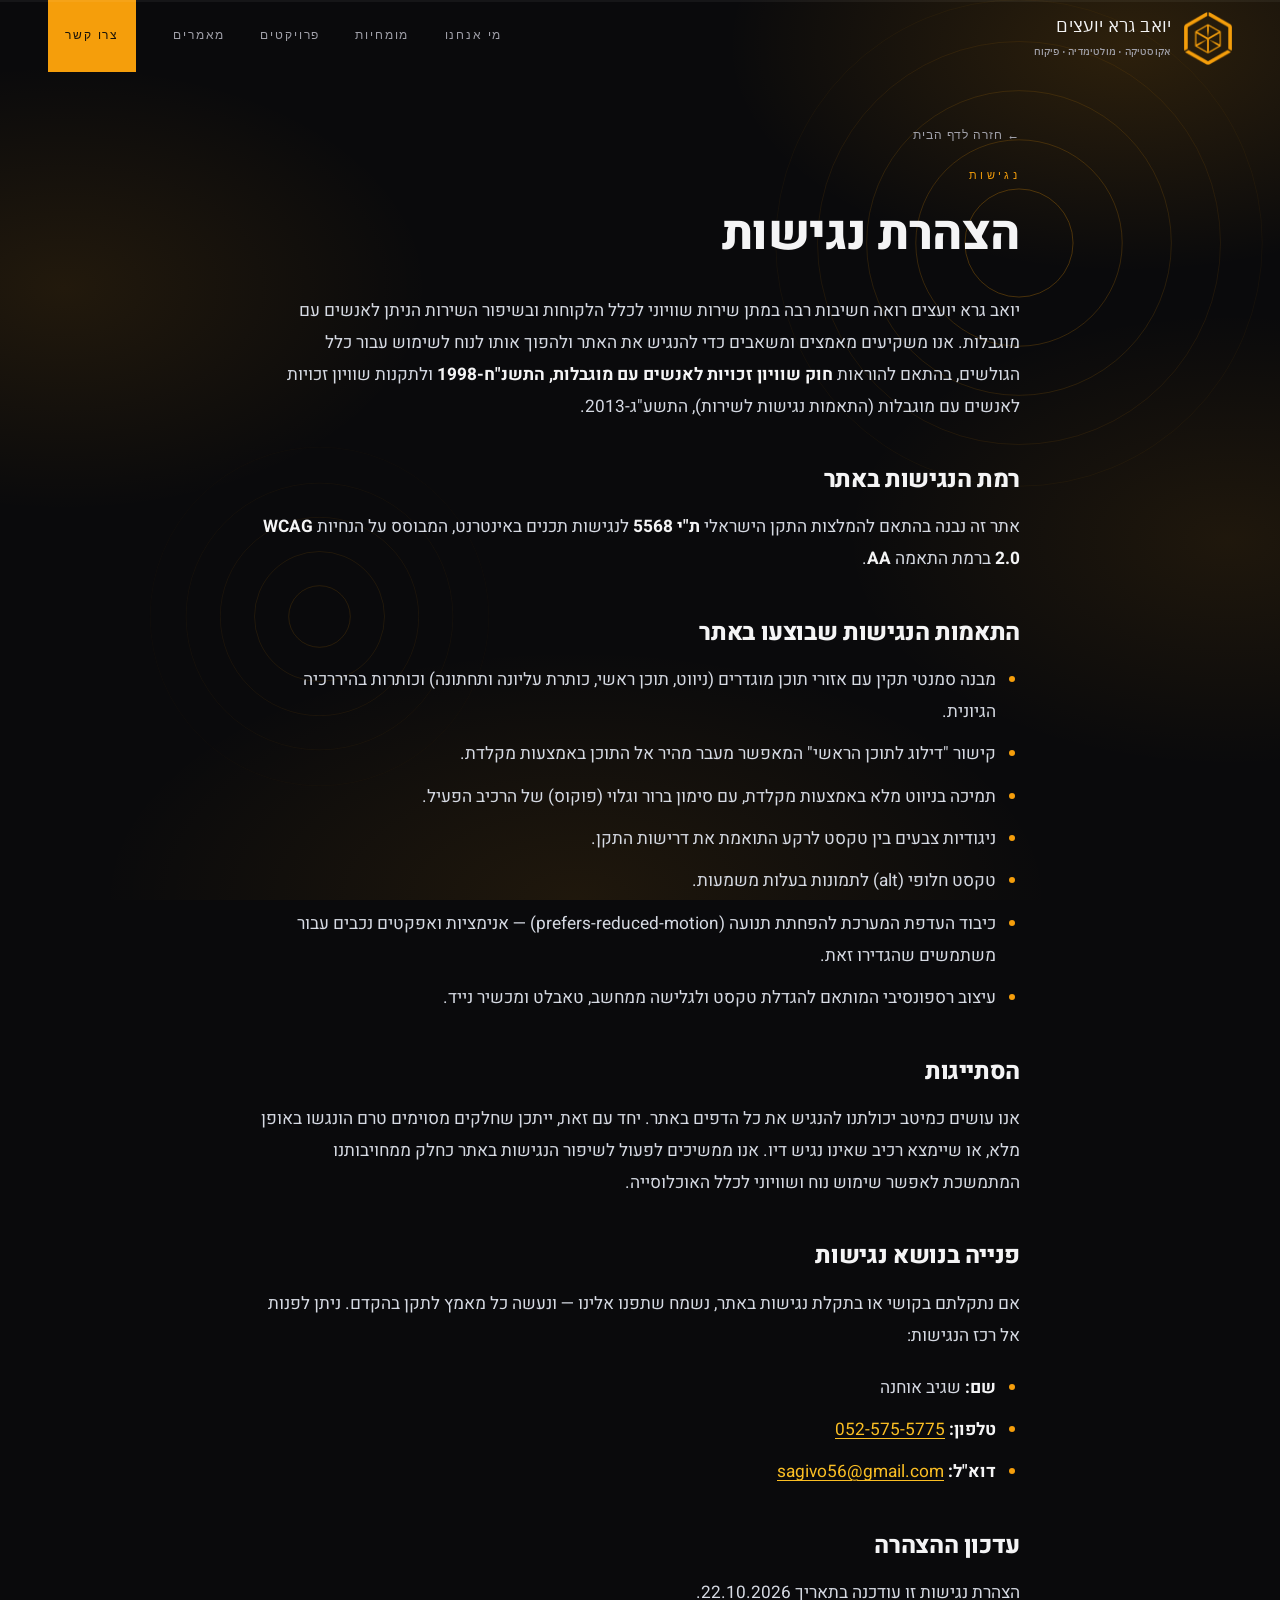
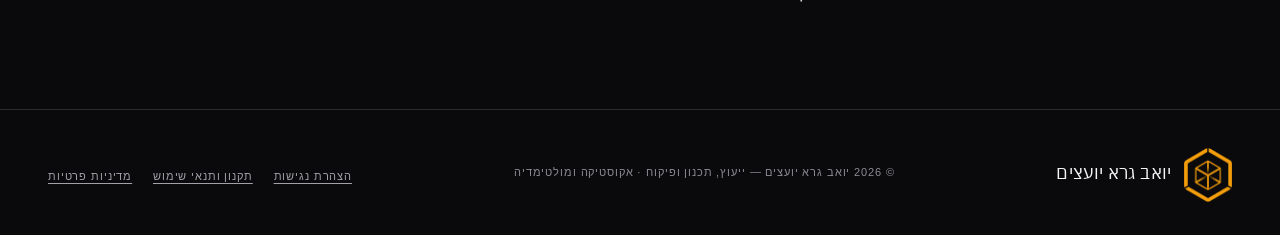
==== commit d99d7d91: "Preview: terms of use + privacy policy pages Co-Authored-By: Claude Opus 4.8 <noreply@anthropic.com>" ====
--- a/accessibility/index.html
+++ b/accessibility/index.html
@@ -141,6 +141,8 @@
     <small>© 2026 יואב גרא יועצים — ייעוץ, תכנון ופיקוח · אקוסטיקה ומולטימדיה</small>
     <nav class="footer-legal" aria-label="נגישות ומידע משפטי">
       <a href="index.html">הצהרת נגישות</a>
+      <a href="../terms/index.html">תקנון ותנאי שימוש</a>
+      <a href="../privacy/index.html">מדיניות פרטיות</a>
     </nav>
   </div>
 </footer>
--- a/wp-content/themes/gera/style.css
+++ b/wp-content/themes/gera/style.css
@@ -354,9 +354,16 @@
 .site-footer{border-top:1px solid var(--line);padding-block:2.4rem}
 .site-footer .wrap{display:flex;flex-wrap:wrap;justify-content:space-between;align-items:center;gap:1rem}
 .site-footer small{color:var(--faint);font-family:var(--mono);font-size:.68rem;letter-spacing:.08em}
-.footer-legal{margin-top:.4rem}
+.footer-legal{margin-top:.5rem;display:flex;flex-wrap:wrap;gap:.6rem 1.3rem}
 .footer-legal a{color:var(--muted);font-family:var(--mono);font-size:.68rem;letter-spacing:.08em;text-decoration:underline;text-underline-offset:3px;transition:color .2s}
 .footer-legal a:hover{color:var(--amber-lo)}
+/* legal pages */
+.legal-updated{color:var(--muted);font-family:var(--mono);font-size:.78rem;letter-spacing:.04em;margin-bottom:1.6rem}
+.legal-table-wrap{overflow-x:auto;margin:1.3rem 0}
+.legal-table{width:100%;border-collapse:collapse;font-size:.92rem}
+.legal-table th,.legal-table td{border:1px solid var(--line);padding:.8rem 1rem;text-align:start;vertical-align:top}
+.legal-table th{background:var(--bg-2);color:var(--fg);font-weight:700}
+.legal-table td{color:var(--muted)}
 
 @media (max-width:1000px){
   .mani,.team-grid,.contact-grid{grid-template-columns:1fr}
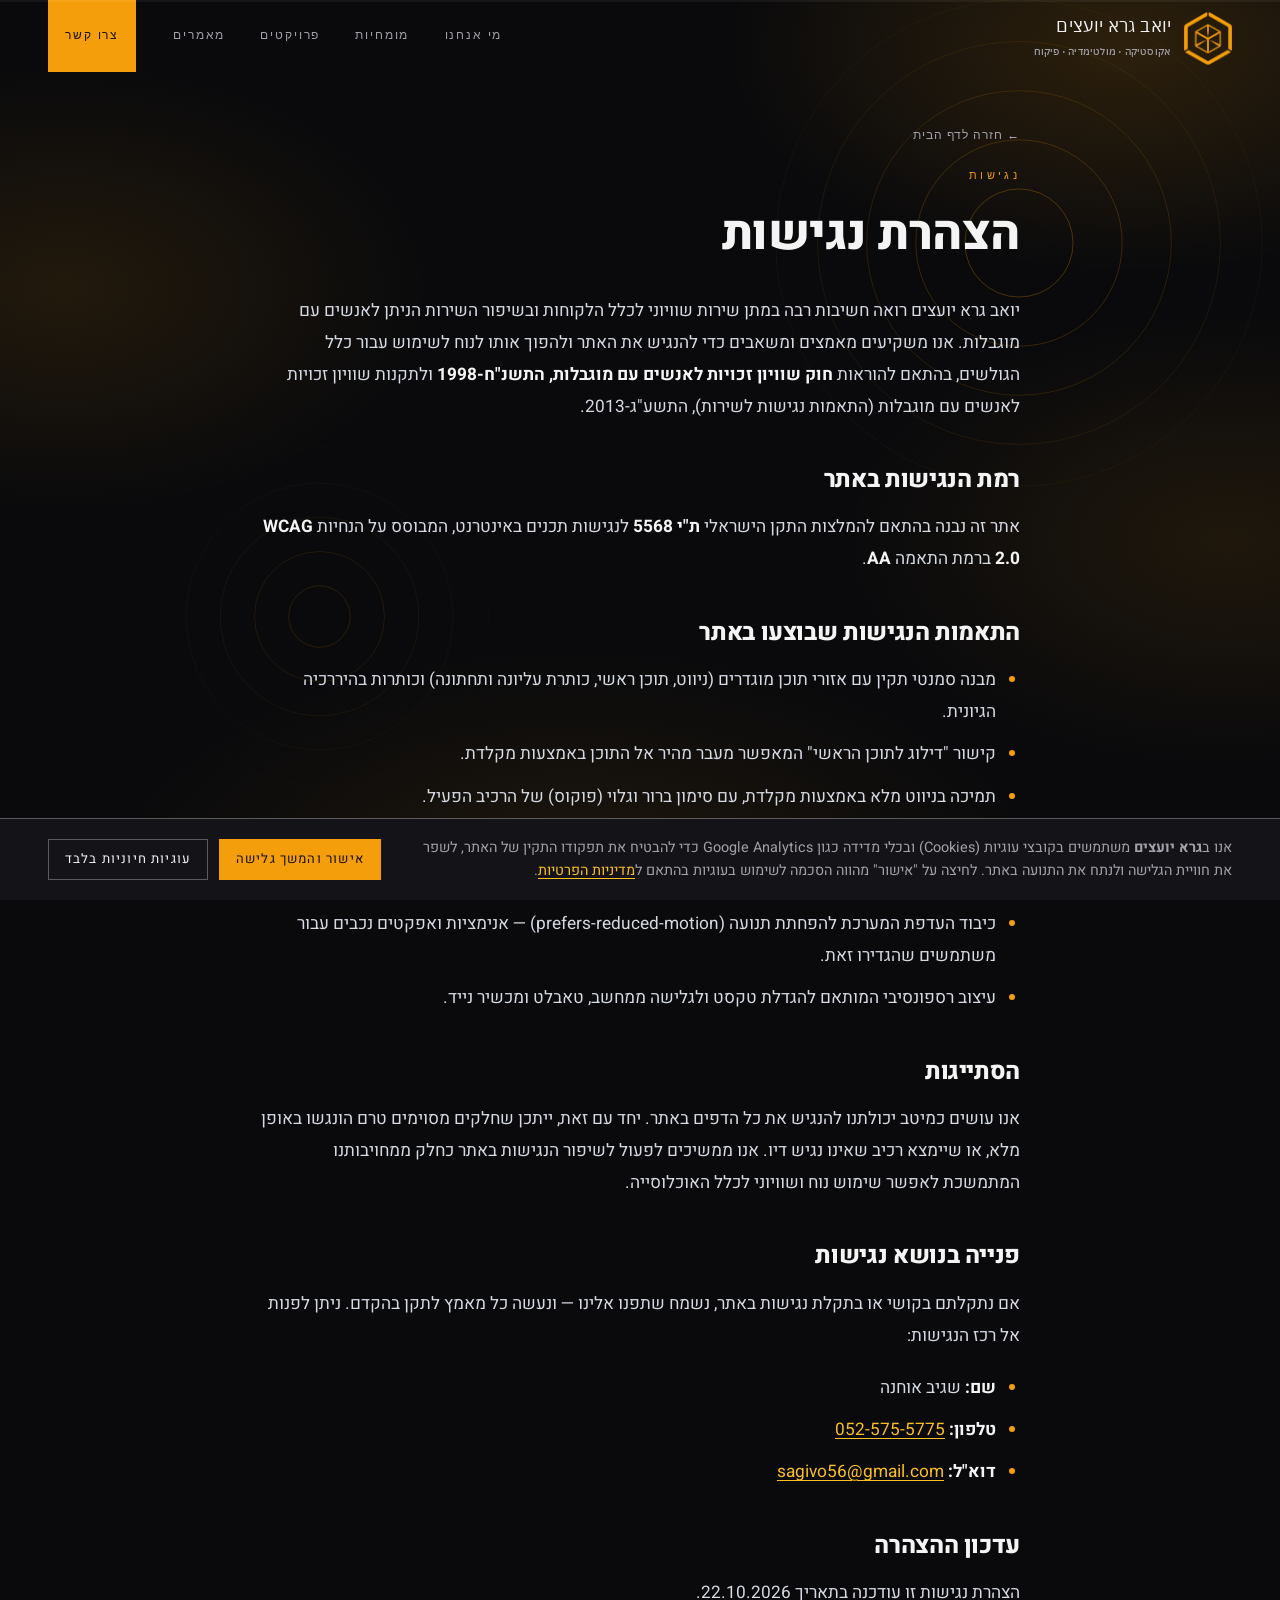
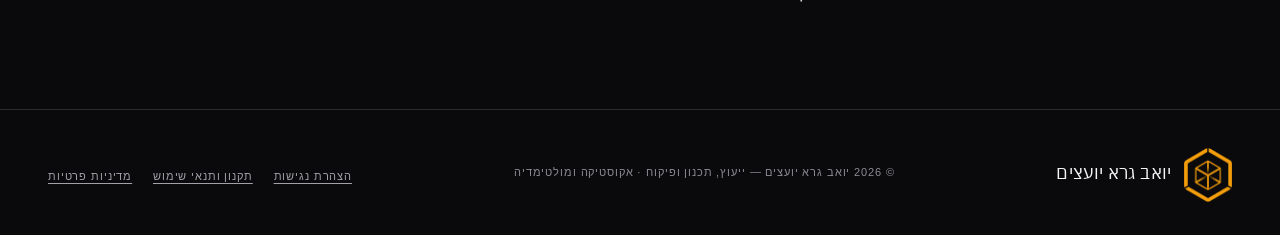
==== commit 5c028b60: "Preview: cookie consent banner + consent-gated Google Analytics Co-Authored-By: Claude Opus 4.8 <nor" ====
--- a/accessibility/index.html
+++ b/accessibility/index.html
@@ -50,13 +50,26 @@
 <meta name="generator" content="WordPress 7.1.3" />
 <link rel="canonical" href="index.html" />
 <link rel='shortlink' href='../index.html' />
-<!-- Google tag (gtag.js) -->
-<script async src="https://www.googletagmanager.com/gtag/js?id=G-CVFRKNZSG5"></script>
-<script>
-  window.dataLayer = window.dataLayer || [];
-  function gtag(){dataLayer.push(arguments);}
-  gtag('js', new Date());
-  gtag('config', 'G-CVFRKNZSG5');
+<!-- Google Analytics 4 — loaded only after cookie consent -->
+<script>
+(function(){
+  window.GERA_GA_ID = 'G-CVFRKNZSG5';
+  window.geraLoadGA = function(){
+    if ( window.__geraGA ) { return; }
+    window.__geraGA = true;
+    var s = document.createElement('script');
+    s.async = true;
+    s.src = 'https://www.googletagmanager.com/gtag/js?id=' + window.GERA_GA_ID;
+    document.head.appendChild(s);
+    window.dataLayer = window.dataLayer || [];
+    window.gtag = function(){ dataLayer.push(arguments); };
+    gtag('js', new Date());
+    gtag('config', window.GERA_GA_ID);
+  };
+  try {
+    if ( localStorage.getItem('gera_cookie_consent') === 'accepted' ) { window.geraLoadGA(); }
+  } catch (e) {}
+})();
 </script>
 	<script>document.documentElement.classList.add('js');</script>
 </head>
@@ -204,6 +217,32 @@
   })();
 </script>
 
+<div class="cookie-banner" id="cookieBanner" role="region" aria-label="הודעת שימוש בעוגיות" hidden>
+  <div class="wrap cookie-inner">
+    <p class="cookie-text">אנו ב<strong>גרא יועצים</strong> משתמשים בקובצי עוגיות (Cookies) ובכלי מדידה כגון Google Analytics כדי להבטיח את תפקודו התקין של האתר, לשפר את חוויית הגלישה ולנתח את התנועה באתר. לחיצה על "אישור" מהווה הסכמה לשימוש בעוגיות בהתאם ל<a href="../privacy/index.html">מדיניות הפרטיות</a>.</p>
+    <div class="cookie-actions">
+      <button type="button" class="btn btn-amber" id="cookieAccept">אישור והמשך גלישה</button>
+      <button type="button" class="btn btn-ghost" id="cookieDecline">עוגיות חיוניות בלבד</button>
+    </div>
+  </div>
+</div>
+<script>
+  (function(){
+    var KEY = 'gera_cookie_consent';
+    var banner = document.getElementById('cookieBanner');
+    if ( ! banner ) { return; }
+    var stored = null;
+    try { stored = localStorage.getItem(KEY); } catch (e) {}
+    function hide(){ banner.hidden = true; }
+    function store(v){ try { localStorage.setItem(KEY, v); } catch (e) {} }
+    if ( stored !== 'accepted' && stored !== 'declined' ) { banner.hidden = false; }
+    var accept = document.getElementById('cookieAccept');
+    var decline = document.getElementById('cookieDecline');
+    if ( accept ) { accept.addEventListener('click', function(){ store('accepted'); hide(); if ( window.geraLoadGA ) { window.geraLoadGA(); } }); }
+    if ( decline ) { decline.addEventListener('click', function(){ store('declined'); hide(); }); }
+  })();
+</script>
+
 <script type="speculationrules">
 {"prefetch":[{"source":"document","where":{"and":[{"href_matches":"/*"},{"not":{"href_matches":["/wp-*.php","/wp-admin/*","/wp-content/uploads/*","/wp-content/*","/wp-content/plugins/*","/wp-content/themes/gera/*","/*\\?(.+)"]}},{"not":{"selector_matches":"a[rel~=\"nofollow\"]"}},{"not":{"selector_matches":".no-prefetch, .no-prefetch a"}}]},"eagerness":"conservative"}]}
 </script>
--- a/wp-content/themes/gera/style.css
+++ b/wp-content/themes/gera/style.css
@@ -364,6 +364,16 @@
 .legal-table th,.legal-table td{border:1px solid var(--line);padding:.8rem 1rem;text-align:start;vertical-align:top}
 .legal-table th{background:var(--bg-2);color:var(--fg);font-weight:700}
 .legal-table td{color:var(--muted)}
+/* cookie consent banner */
+.cookie-banner{position:fixed;inset-inline:0;bottom:0;z-index:1500;background:var(--panel);border-top:1px solid var(--line-2)}
+.cookie-banner[hidden]{display:none}
+.cookie-inner{display:flex;align-items:center;gap:1.4rem;padding-block:1.1rem;flex-wrap:wrap}
+.cookie-text{color:var(--muted);font-size:.9rem;line-height:1.6;margin:0;flex:1 1 320px}
+.cookie-text a{color:var(--amber-lo);text-decoration:underline;text-underline-offset:3px}
+.cookie-actions{display:flex;gap:.7rem;flex-wrap:wrap}
+.cookie-banner button{font:inherit;cursor:pointer}
+.cookie-actions .btn{padding:.7em 1.2em;font-size:.82rem}
+@media (max-width:620px){ .cookie-actions{width:100%} .cookie-actions .btn{flex:1} }
 
 @media (max-width:1000px){
   .mani,.team-grid,.contact-grid{grid-template-columns:1fr}
